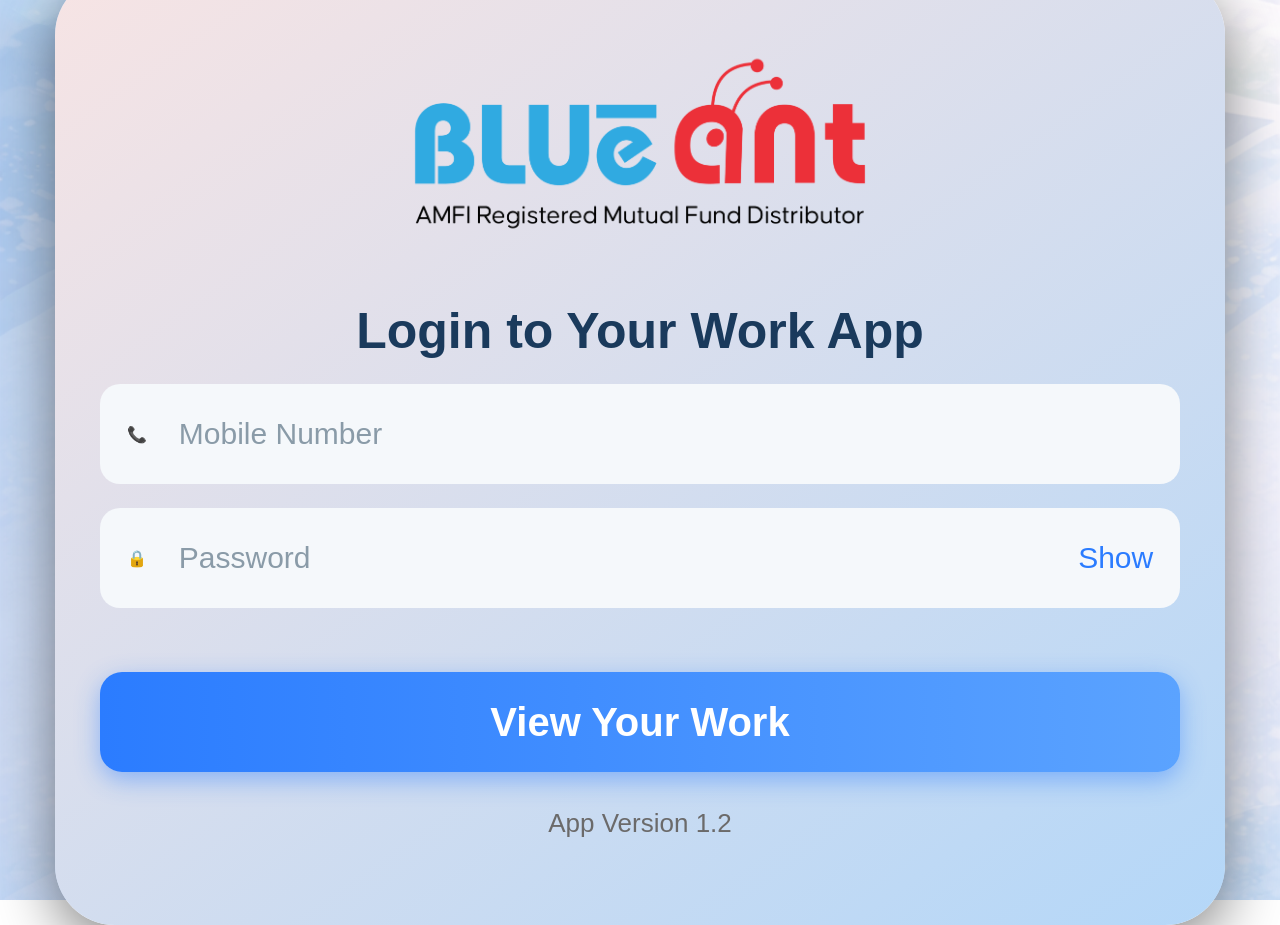
==== index.html @ 454c28f5 "Initial commit" ====
<!DOCTYPE html>
<html lang="en">
  <head>
    <meta charset="UTF-8" />
    <title>Blueant Login</title>
    <link rel="stylesheet" href="login.css" />
    <link rel="manifest" href="manifest.json" />

    <meta name="theme-color" content="#1677ff" />
    <meta name="apple-mobile-web-app-capable" content="yes" />
    <meta
      name="apple-mobile-web-app-status-bar-style"
      content="black-translucent"
    />
  </head>

  <body>
    <div class="phone-frame">
      <div class="login-card">
        <img src="web-logo.png" class="logo" />
        <h2>Login to Your Work App</h2>

        <div class="input-group">
          <span class="icon">📞</span>
          <input type="text" id="mobile" placeholder="Mobile Number" />
        </div>

        <div class="input-group">
          <span class="icon">🔒</span>
          <input type="password" id="password" placeholder="Password" />
          <span class="show" onclick="togglePassword()">Show</span>
        </div>

        <button onclick="login()">View Your Work</button>

        <p class="version">App Version 1.2</p>
      </div>
    </div>

    <!-- SERVICE WORKER -->
    <script>
      if ("serviceWorker" in navigator) {
        navigator.serviceWorker.register("sw.js");
      }
    </script>

    <script src="login.js"></script>
  </body>
</html>
---- login.css ----
* {
  box-sizing: border-box;
  font-family: "Segoe UI", -apple-system, BlinkMacSystemFont, sans-serif;
}
html, body {
  margin: 0;
  padding: 0;
  width: 100%;
  height: 100%; 
}
body {
  display: flex;
  justify-content: center;
  align-items: center;
  overflow: hidden;
}
/* MAIN APP CONTAINER */
.phone-frame {
  width: 100%;
  height: 100vh;
  height: 100svh;
  max-width: 100%;
  background: url("bg.png") no-repeat center/cover;
  padding: 24px;
  display: flex;
  justify-content: center;
  align-items: center;
  position: relative;
}
/* CARD - MATCH REFERENCE EXACTLY */
.login-card {
  width: 100%;
  max-width: 95%;              
  background: linear-gradient(145deg, #f7e4e4, #b4d7f8);
  border-radius: 60px;
  padding: 70px 45px 60px;     
  text-align: center;
  box-shadow: 0 16px 60px rgba(0, 0, 0, 0.50);
  position: relative;
}
/* LOGO - VERY BIG */
.logo {
  width: 100%;                   
  max-width: 500px;
  height: auto;
  margin: 0 auto 50px;         
  display: block;
}
h2 {
  margin: 0 0 20px;
  font-size: 50px;             
  font-weight: 600;
  color: #1a3a5c;
  line-height: 1.3;
}
.subtext {
  font-size: 18px;             
  color: #5a6c7d;
  margin-bottom: 60px;          
  line-height: 1.5;
}
/* INPUT - VERY BIG */
.input-group {
  display: flex;
  align-items: center;
  background: #f5f8fb;
  border: 1px solid transparent;
  border-radius: 20px;          
  padding: 24px 26px;           
  margin-bottom: 24px;        
  transition: all 0.2s ease;
  min-height: 100px;             
}
.input-group:focus-within {
  background: #fff;
  border-color: #2b7cff;
  box-shadow: 0 0 0 4px rgba(43, 124, 255, 0.1);
}
.input-group input {
  border: none;
  background: none;
  flex: 1;
  outline: none;
  font-size: 30px;             
  color: #1a3a5c;
  min-width: 0;
}
.input-group input::placeholder {
  color: #8a9ba8;
}
.icon {
  width: 30px;                  
  height: 30px;
  margin-right: 20px;
  flex-shrink: 0;
  color: #5a6c7d;
  display: flex;
  align-items: center;
}
.show {
  font-size: 30px;           
  color: #2b7cff;
  cursor: pointer;
  white-space: nowrap;
  padding: 12px 16px;
  margin: -12px -16px -12px 16px;
  min-height: 56px;
  display: flex;
  align-items: center;
  font-weight: 500;
  user-select: none;
  -webkit-tap-highlight-color: transparent;
}
.show:active {
  opacity: 0.7;
}
/* BUTTON - VERY BIG */
button {
  width: 100%;
  padding: 26px;              
  background: linear-gradient(90deg, #2b7cff, #5ba3ff);
  border: none;
  border-radius: 22px;        
  color: white;
  font-size: 40px;              
  font-weight: 600;
  cursor: pointer;
  margin-top: 40px;            
  min-height: 100px;             
  box-shadow: 0 8px 24px rgba(43, 124, 255, 0.45);
  transition: all 0.2s ease;
  -webkit-tap-highlight-color: transparent;
}
button:active {
  transform: translateY(1px);
  box-shadow: 0 4px 16px rgba(43, 124, 255, 0.4);
}
/* VERSION */
.version {
  font-size: 26px;              
  color: rgb(107, 106, 106);
  margin-top: 36px;
  font-weight: 400;
}
/* MOBILE OPTIMIZATIONS */
@media (max-width: 480px) {
  .phone-frame {
    padding: 20px;
  } 
  .login-card {
    max-width: 92%;
    padding: 60px 40px 50px;
  }  
  h2 {
    font-size: 28px;
  } 
  .subtext {
    font-size: 16px;
  }
}
@media (max-width: 380px) {
  .login-card {
    padding: 50px 35px 45px;
  }  
  h2 {
    font-size: 26px;
  }  
  .input-group {
    min-height: 75px;
    padding: 22px 24px;
  }  
  button {
    min-height: 78px;
  }
}
/* Landscape mobile */
@media (max-height: 600px) and (orientation: landscape) {
  .phone-frame {
    height: auto;
    min-height: 100vh;
    align-items: flex-start;
    overflow-y: auto;
    padding-top: 30px;
    padding-bottom: 30px;
  }  
  .login-card {
    margin: 20px auto;
    padding: 50px 40px 45px;
  }  
  .logo {
    width: 70%;
    margin-bottom: 35px;
  }  
  .subtext {
    margin-bottom: 40px;
  }  
  button {
    margin-top: 30px;
  }
}
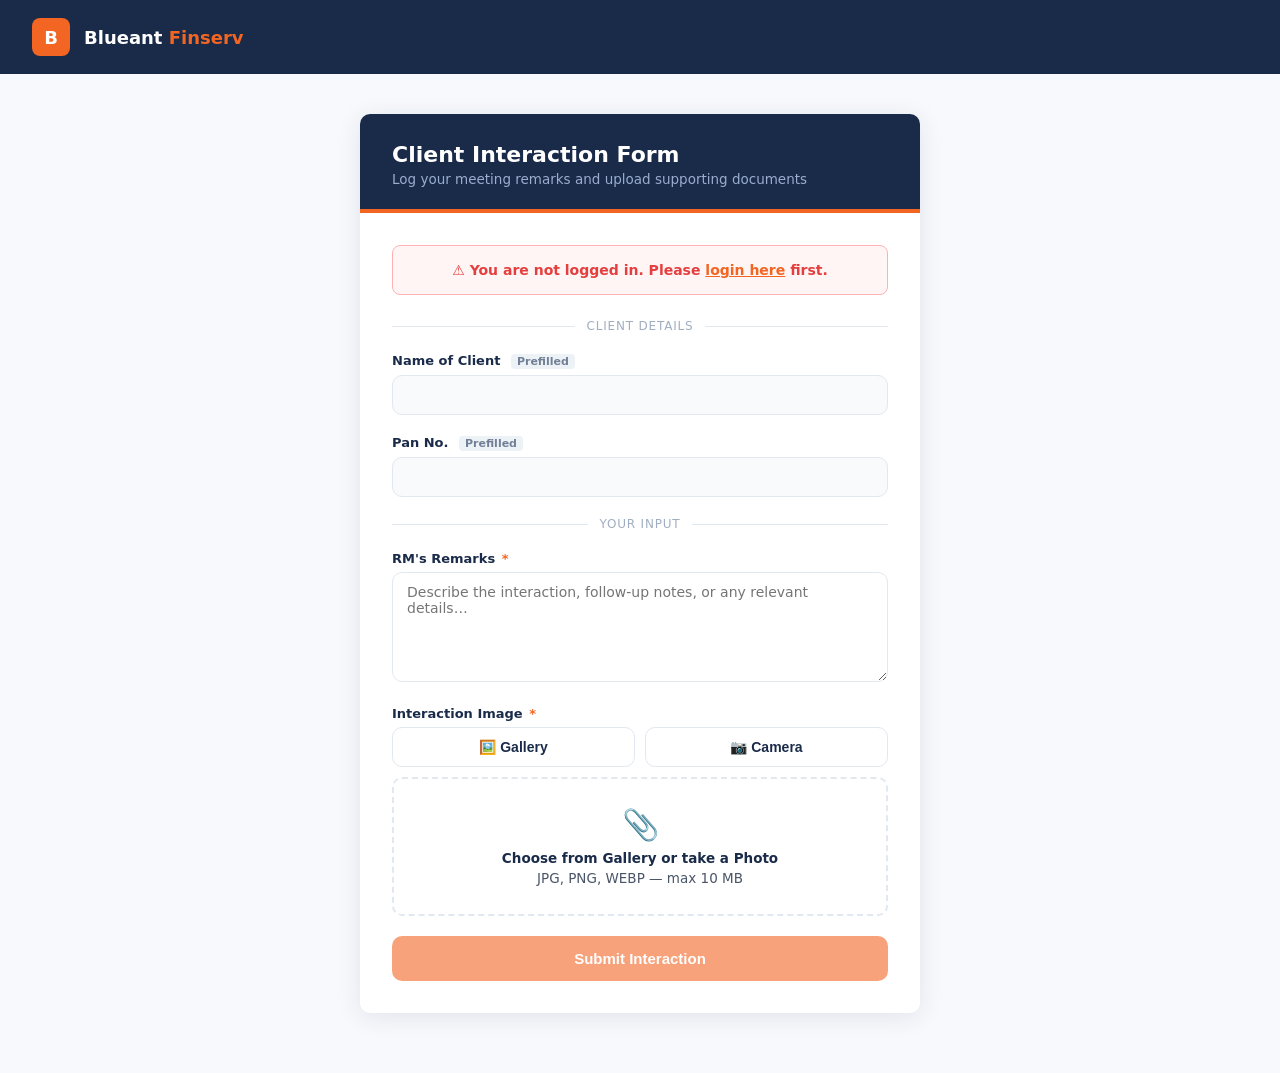
==== commit 17356bef: "Add files via upload" ====
--- a/index.html
+++ b/index.html
@@ -1,49 +1,349 @@
-<!DOCTYPE html>
-<html lang="en">
-  <head>
-    <meta charset="UTF-8" />
-    <title>Blueant Login</title>
-    <link rel="stylesheet" href="login.css" />
-    <link rel="manifest" href="manifest.json" />
-
-    <meta name="theme-color" content="#1677ff" />
-    <meta name="apple-mobile-web-app-capable" content="yes" />
-    <meta
-      name="apple-mobile-web-app-status-bar-style"
-      content="black-translucent"
-    />
-  </head>
-
-  <body>
-    <div class="phone-frame">
-      <div class="login-card">
-        <img src="web-logo.png" class="logo" />
-        <h2>Login to Your Work App</h2>
-
-        <div class="input-group">
-          <span class="icon">📞</span>
-          <input type="text" id="mobile" placeholder="Mobile Number" />
-        </div>
-
-        <div class="input-group">
-          <span class="icon">🔒</span>
-          <input type="password" id="password" placeholder="Password" />
-          <span class="show" onclick="togglePassword()">Show</span>
-        </div>
-
-        <button onclick="login()">View Your Work</button>
-
-        <p class="version">App Version 1.2</p>
-      </div>
-    </div>
-
-    <!-- SERVICE WORKER -->
-    <script>
-      if ("serviceWorker" in navigator) {
-        navigator.serviceWorker.register("sw.js");
-      }
-    </script>
-
-    <script src="login.js"></script>
-  </body>
-</html>
+<!DOCTYPE html>
+<html lang="en">
+<head>
+<meta charset="UTF-8" />
+<meta name="viewport" content="width=device-width, initial-scale=1.0" />
+<title>Blueant Finserv — Client Interaction Form</title>
+<style>
+  :root {
+    --navy:         #1A2B4A;
+    --orange:       #F26522;
+    --orange-light: #FFF0E8;
+    --slate:        #4A5568;
+    --line:         #E2E8F0;
+    --bg:           #F7F9FC;
+    --white:        #FFFFFF;
+    --red:          #E53E3E;
+    --green:        #38A169;
+    --radius:       10px;
+    --shadow:       0 4px 24px rgba(26,43,74,0.10);
+  }
+  * { box-sizing: border-box; margin: 0; padding: 0; }
+  body {
+    background: var(--bg);
+    font-family: 'Segoe UI', system-ui, sans-serif;
+    min-height: 100vh;
+    display: flex; flex-direction: column; align-items: center;
+  }
+
+  header {
+    width: 100%; background: var(--navy);
+    padding: 18px 32px; display: flex; align-items: center; gap: 14px;
+  }
+  .logo-mark {
+    width: 38px; height: 38px; background: var(--orange);
+    border-radius: 8px; display: flex; align-items: center; justify-content: center;
+    font-weight: 800; color: #fff; font-size: 18px;
+  }
+  .brand { color: #fff; font-size: 18px; font-weight: 700; }
+  .brand span { color: var(--orange); }
+
+  .card {
+    background: var(--white); border-radius: var(--radius);
+    box-shadow: var(--shadow); width: 100%; max-width: 560px;
+    margin: 40px 16px 60px; overflow: hidden;
+  }
+  .card-top {
+    background: var(--navy); padding: 28px 32px 22px;
+    border-bottom: 4px solid var(--orange);
+  }
+  .card-top h1 { color: #fff; font-size: 22px; font-weight: 700; }
+  .card-top p  { color: #9AADCC; font-size: 13.5px; margin-top: 4px; }
+  .card-body { padding: 32px; }
+
+  /* Email chip */
+  .email-chip {
+    display: flex; align-items: center; gap: 10px;
+    background: #EEF2FF; border: 1.5px solid #C7D2FE;
+    border-radius: 8px; padding: 10px 14px; margin-bottom: 24px;
+  }
+  .email-chip-dot {
+    width: 10px; height: 10px; border-radius: 50%;
+    background: var(--green); flex-shrink: 0;
+  }
+  .email-chip-text { font-size: 13.5px; color: var(--navy); }
+  .email-chip-text strong { font-weight: 700; }
+  .email-chip-label {
+    font-size: 11.5px; color: #6366F1; font-weight: 600;
+    margin-left: auto; white-space: nowrap;
+  }
+
+  /* Not logged in warning */
+  .not-logged-in {
+    display: none;
+    background: #FFF5F5; border: 1.5px solid #FEB2B2;
+    border-radius: 8px; padding: 16px; text-align: center;
+    color: var(--red); font-size: 14px; font-weight: 600;
+    margin-bottom: 24px;
+  }
+  .not-logged-in a { color: var(--orange); text-decoration: underline; }
+
+  .divider {
+    display: flex; align-items: center; gap: 12px;
+    margin: 4px 0 20px; color: #A0AEC0;
+    font-size: 12px; text-transform: uppercase; letter-spacing: 0.8px;
+  }
+  .divider::before, .divider::after { content:''; flex:1; height:1px; background:var(--line); }
+
+  .field { margin-bottom: 20px; }
+  label { display: block; font-size: 13px; font-weight: 600; color: var(--navy); margin-bottom: 6px; }
+  label .req { color: var(--orange); margin-left: 2px; }
+  .readonly-badge {
+    display: inline-block; background: #EDF2F7; color: #718096;
+    font-size: 11px; font-weight: 600; border-radius: 4px; padding: 1px 6px; margin-left: 6px;
+  }
+
+  input[type="text"], textarea {
+    width: 100%; border: 1.5px solid var(--line);
+    border-radius: var(--radius); padding: 11px 14px;
+    font-size: 14px; color: var(--navy); outline: none;
+    transition: border-color 0.2s; background: var(--white); font-family: inherit;
+  }
+  input[readonly] { background: #F8FAFC; color: var(--slate); cursor: default; }
+  input:focus:not([readonly]), textarea:focus:not([readonly]) {
+    border-color: var(--orange); box-shadow: 0 0 0 3px var(--orange-light);
+  }
+  textarea { resize: vertical; min-height: 110px; }
+
+  .upload-zone {
+    border: 2px dashed var(--line); border-radius: var(--radius);
+    padding: 28px 20px; text-align: center; cursor: pointer;
+    transition: border-color 0.2s, background 0.2s; position: relative;
+  }
+  .upload-zone:hover { border-color: var(--orange); background: var(--orange-light); }
+  .upload-zone.has-file { border-color: var(--green); background: #F0FFF4; }
+  .upload-zone input[type="file"] {
+    position: absolute; inset: 0; opacity: 0; cursor: pointer; width: 100%; height: 100%;
+  }
+  .upload-icon { font-size: 30px; margin-bottom: 8px; }
+  .upload-zone p { font-size: 13.5px; color: var(--slate); }
+  .upload-zone p strong { color: var(--navy); }
+  #file-name { font-size: 12px; color: var(--green); margin-top: 6px; font-weight: 600; display: none; }
+  #preview-img {
+    display: none; max-width: 100%; max-height: 160px; object-fit: contain;
+    border-radius: 8px; margin-top: 12px; border: 1px solid var(--line);
+  }
+
+  .submit-btn {
+    width: 100%; background: var(--orange); color: #fff; border: none;
+    border-radius: var(--radius); padding: 14px; font-size: 15px; font-weight: 700;
+    cursor: pointer; transition: background 0.2s, transform 0.1s;
+    margin-top: 8px; display: flex; align-items: center; justify-content: center; gap: 8px;
+  }
+  .submit-btn:hover:not(:disabled) { background: #d9551a; }
+  .submit-btn:active:not(:disabled) { transform: scale(0.98); }
+  .submit-btn:disabled { opacity: 0.6; cursor: not-allowed; }
+
+  #toast {
+    position: fixed; bottom: 28px; left: 50%;
+    transform: translateX(-50%) translateY(80px);
+    background: var(--navy); color: #fff;
+    padding: 14px 24px; border-radius: 999px; font-size: 14px; font-weight: 600;
+    box-shadow: 0 8px 30px rgba(0,0,0,0.18);
+    transition: transform 0.35s cubic-bezier(.34,1.56,.64,1), opacity 0.3s;
+    opacity: 0; pointer-events: none;
+  }
+  #toast.show { transform: translateX(-50%) translateY(0); opacity: 1; }
+  #toast.success { background: var(--green); }
+  #toast.error   { background: var(--red); }
+
+  .spinner {
+    width: 18px; height: 18px; border: 2.5px solid rgba(255,255,255,0.4);
+    border-top-color: #fff; border-radius: 50%;
+    animation: spin 0.7s linear infinite;
+  }
+  @keyframes spin { to { transform: rotate(360deg); } }
+
+  @media (max-width: 600px) {
+    .card-body { padding: 24px 20px; }
+    .card-top  { padding: 22px 20px 18px; }
+  }
+</style>
+</head>
+<body>
+
+<header>
+  <div class="logo-mark">B</div>
+  <div class="brand">Blueant <span>Finserv</span></div>
+</header>
+
+<div class="card">
+  <div class="card-top">
+    <h1>Client Interaction Form</h1>
+    <p>Log your meeting remarks and upload supporting documents</p>
+  </div>
+
+  <div class="card-body">
+
+    <!-- Email chip — shown when logged in -->
+    <div class="email-chip" id="email-chip" style="display:none;">
+      <div class="email-chip-dot"></div>
+      <div class="email-chip-text">
+        Submitting as <strong id="chip-email"></strong>
+      </div>
+      <div class="email-chip-label">Auto-detected</div>
+    </div>
+
+    <!-- Warning if not logged in -->
+    <div class="not-logged-in" id="not-logged-in">
+      ⚠️ You are not logged in. Please <a href="index.html">login here</a> first.
+    </div>
+
+    <div class="divider">Client Details</div>
+
+    <div class="field">
+      <label>Name of Client <span class="readonly-badge">Prefilled</span></label>
+      <input type="text" id="field-name" readonly />
+    </div>
+
+    <div class="field">
+      <label>Pan No. <span class="readonly-badge">Prefilled</span></label>
+      <input type="text" id="field-pan" readonly />
+    </div>
+
+    <div class="divider">Your Input</div>
+
+    <div class="field">
+      <label for="field-remarks">RM's Remarks <span class="req">*</span></label>
+      <textarea id="field-remarks" placeholder="Describe the interaction, follow-up notes, or any relevant details…"></textarea>
+    </div>
+
+    <div class="field">
+      <label>Interaction Image <span class="req">*</span></label>
+      <div style="display:flex;gap:10px;margin-bottom:10px;">
+        <button type="button" onclick="document.getElementById('field-image-gallery').click()" style="flex:1;padding:11px;border:1.5px solid var(--line);border-radius:var(--radius);background:var(--white);color:var(--navy);font-size:14px;font-weight:600;cursor:pointer;display:flex;align-items:center;justify-content:center;gap:8px;">🖼️ Gallery</button>
+        <button type="button" onclick="document.getElementById('field-image-camera').click()" style="flex:1;padding:11px;border:1.5px solid var(--line);border-radius:var(--radius);background:var(--white);color:var(--navy);font-size:14px;font-weight:600;cursor:pointer;display:flex;align-items:center;justify-content:center;gap:8px;">📷 Camera</button>
+      </div>
+      <input type="file" id="field-image-gallery" accept="image/*" style="display:none;" />
+      <input type="file" id="field-image-camera" accept="image/*" capture="environment" style="display:none;" />
+      <div class="upload-zone" id="upload-zone" style="pointer-events:none;">
+        <div class="upload-icon">📎</div>
+        <p><strong>Choose from Gallery or take a Photo</strong></p>
+        <p style="margin-top:4px;">JPG, PNG, WEBP — max 10 MB</p>
+        <div id="file-name"></div>
+      </div>
+      <img id="preview-img" alt="Preview" />
+    </div>
+
+    <button class="submit-btn" id="submit-btn" onclick="submitForm()">
+      Submit Interaction
+    </button>
+
+  </div>
+</div>
+
+<div id="toast"></div>
+
+<script>
+// ── CONFIG ─────────────────────────────────────────────────
+const GAS_URL = "https://script.google.com/macros/s/YOUR_DEPLOYMENT_ID/exec";
+// ──────────────────────────────────────────────────────────
+
+let userEmail = "";
+
+// ── On load: read from localStorage (set during login) ────
+window.onload = () => {
+  // Read URL params — name & pan prefilled from sheet link
+  const params = new URLSearchParams(window.location.search);
+  document.getElementById("field-name").value = params.get("name") || "";
+  document.getElementById("field-pan").value  = params.get("pan")  || "";
+
+  // Read email from localStorage (saved at login)
+  userEmail = localStorage.getItem("userEmail") || "";
+
+  if (userEmail) {
+    document.getElementById("chip-email").textContent = userEmail;
+    document.getElementById("email-chip").style.display = "flex";
+    document.getElementById("not-logged-in").style.display = "none";
+    document.getElementById("submit-btn").disabled = false;
+  } else {
+    document.getElementById("email-chip").style.display = "none";
+    document.getElementById("not-logged-in").style.display = "block";
+    document.getElementById("submit-btn").disabled = true;
+  }
+};
+
+// ── Image preview ─────────────────────────────────────────
+function handleImageSelect(file) {
+  if (!file) return;
+  document.getElementById("upload-zone").classList.add("has-file");
+  const nameEl = document.getElementById("file-name");
+  nameEl.textContent = "✓ " + file.name;
+  nameEl.style.display = "block";
+  const reader = new FileReader();
+  reader.onload = e => {
+    const img = document.getElementById("preview-img");
+    img.src = e.target.result;
+    img.style.display = "block";
+  };
+  reader.readAsDataURL(file);
+}
+document.getElementById("field-image-gallery").addEventListener("change", function() { handleImageSelect(this.files[0]); });
+document.getElementById("field-image-camera").addEventListener("change",  function() { handleImageSelect(this.files[0]); });
+
+// ── Submit ────────────────────────────────────────────────
+async function submitForm() {
+  const name    = document.getElementById("field-name").value.trim();
+  const pan     = document.getElementById("field-pan").value.trim();
+  const remarks = document.getElementById("field-remarks").value.trim();
+  const imageInput = document.getElementById("field-image-gallery").files.length ? document.getElementById("field-image-gallery") : document.getElementById("field-image-camera");
+
+  if (!remarks)                 { showToast("Please enter RM's Remarks.", "error"); return; }
+  if (!imageInput.files.length) { showToast("Please attach an image.", "error"); return; }
+  if (!userEmail)               { showToast("Not logged in. Please login first.", "error"); return; }
+
+  const btn = document.getElementById("submit-btn");
+  btn.disabled = true;
+  btn.innerHTML = '<div class="spinner"></div> Submitting…';
+
+  try {
+    const file = imageInput.files[0];
+    const { base64, mime } = await readFileBase64(file);
+
+    const res = await fetch(GAS_URL, {
+      method: "POST",
+      body: JSON.stringify({ email: userEmail, name, pan, remarks, imageBase64: base64, imageMime: mime, imageName: file.name }),
+    });
+
+    const data = await res.json();
+
+    if (data.success) {
+      showToast("✓ Submitted successfully!", "success");
+      document.getElementById("field-remarks").value = "";
+      document.getElementById("field-image").value = "";
+      document.getElementById("upload-zone").classList.remove("has-file");
+      document.getElementById("file-name").style.display = "none";
+      document.getElementById("preview-img").style.display = "none";
+    } else {
+      showToast("Error: " + (data.error || "Unknown error"), "error");
+    }
+  } catch (err) {
+    showToast("Network error. Please try again.", "error");
+  } finally {
+    btn.disabled = false;
+    btn.textContent = "Submit Interaction";
+  }
+}
+
+function readFileBase64(file) {
+  return new Promise((resolve, reject) => {
+    const reader = new FileReader();
+    reader.onload = e => {
+      const [header, base64] = e.target.result.split(",");
+      const mime = header.match(/:(.*?);/)[1];
+      resolve({ base64, mime });
+    };
+    reader.onerror = reject;
+    reader.readAsDataURL(file);
+  });
+}
+
+function showToast(msg, type = "info") {
+  const el = document.getElementById("toast");
+  el.textContent = msg;
+  el.className = "show " + type;
+  setTimeout(() => { el.className = ""; }, 3500);
+}
+</script>
+</body>
+</html>
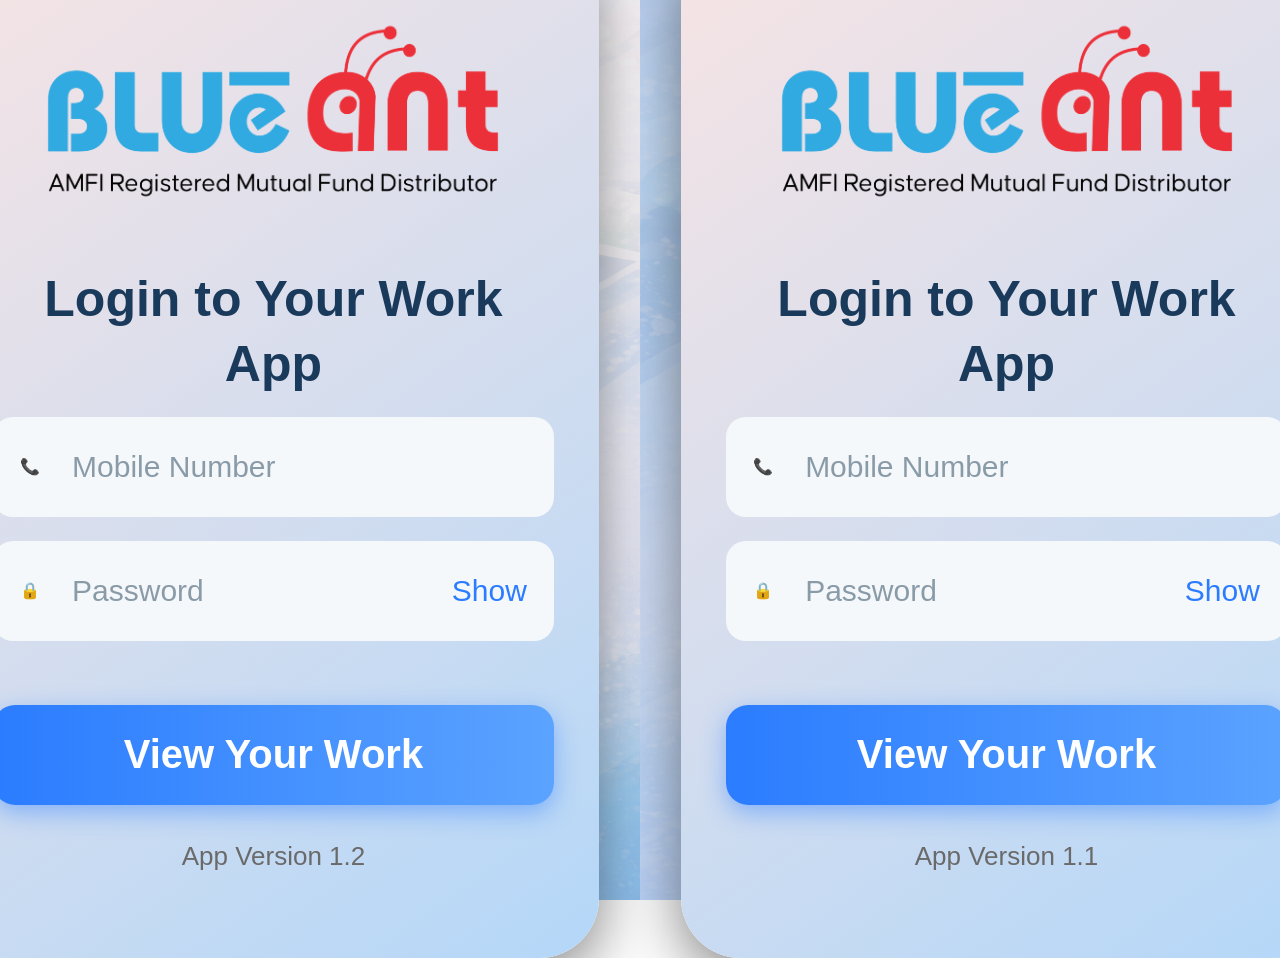
==== commit 0b5fd981: "Refactor index.html for login page and styles" ====
--- a/index.html
+++ b/index.html
@@ -1,349 +1,98 @@
 <!DOCTYPE html>
 <html lang="en">
-<head>
-<meta charset="UTF-8" />
-<meta name="viewport" content="width=device-width, initial-scale=1.0" />
-<title>Blueant Finserv — Client Interaction Form</title>
-<style>
-  :root {
-    --navy:         #1A2B4A;
-    --orange:       #F26522;
-    --orange-light: #FFF0E8;
-    --slate:        #4A5568;
-    --line:         #E2E8F0;
-    --bg:           #F7F9FC;
-    --white:        #FFFFFF;
-    --red:          #E53E3E;
-    --green:        #38A169;
-    --radius:       10px;
-    --shadow:       0 4px 24px rgba(26,43,74,0.10);
-  }
-  * { box-sizing: border-box; margin: 0; padding: 0; }
-  body {
-    background: var(--bg);
-    font-family: 'Segoe UI', system-ui, sans-serif;
-    min-height: 100vh;
-    display: flex; flex-direction: column; align-items: center;
-  }
+  <head>
+    <meta charset="UTF-8" />
+    <title>Blueant Login</title>
+    <link rel="stylesheet" href="login.css" />
+    <link rel="manifest" href="manifest.json" />
 
-  header {
-    width: 100%; background: var(--navy);
-    padding: 18px 32px; display: flex; align-items: center; gap: 14px;
-  }
-  .logo-mark {
-    width: 38px; height: 38px; background: var(--orange);
-    border-radius: 8px; display: flex; align-items: center; justify-content: center;
-    font-weight: 800; color: #fff; font-size: 18px;
-  }
-  .brand { color: #fff; font-size: 18px; font-weight: 700; }
-  .brand span { color: var(--orange); }
+    <meta name="theme-color" content="#1677ff" />
+    <meta name="apple-mobile-web-app-capable" content="yes" />
+    <meta
+      name="apple-mobile-web-app-status-bar-style"
+      content="black-translucent"
+    />
+  </head>
 
-  .card {
-    background: var(--white); border-radius: var(--radius);
-    box-shadow: var(--shadow); width: 100%; max-width: 560px;
-    margin: 40px 16px 60px; overflow: hidden;
-  }
-  .card-top {
-    background: var(--navy); padding: 28px 32px 22px;
-    border-bottom: 4px solid var(--orange);
-  }
-  .card-top h1 { color: #fff; font-size: 22px; font-weight: 700; }
-  .card-top p  { color: #9AADCC; font-size: 13.5px; margin-top: 4px; }
-  .card-body { padding: 32px; }
+  <body>
+    <div class="phone-frame">
+      <div class="login-card">
+        <img src="web-logo.png" class="logo" />
+        <h2>Login to Your Work App</h2>
 
-  /* Email chip */
-  .email-chip {
-    display: flex; align-items: center; gap: 10px;
-    background: #EEF2FF; border: 1.5px solid #C7D2FE;
-    border-radius: 8px; padding: 10px 14px; margin-bottom: 24px;
-  }
-  .email-chip-dot {
-    width: 10px; height: 10px; border-radius: 50%;
-    background: var(--green); flex-shrink: 0;
-  }
-  .email-chip-text { font-size: 13.5px; color: var(--navy); }
-  .email-chip-text strong { font-weight: 700; }
-  .email-chip-label {
-    font-size: 11.5px; color: #6366F1; font-weight: 600;
-    margin-left: auto; white-space: nowrap;
-  }
+        <div class="input-group">
+          <span class="icon">📞</span>
+          <input type="text" id="mobile" placeholder="Mobile Number" />
+        </div>
 
-  /* Not logged in warning */
-  .not-logged-in {
-    display: none;
-    background: #FFF5F5; border: 1.5px solid #FEB2B2;
-    border-radius: 8px; padding: 16px; text-align: center;
-    color: var(--red); font-size: 14px; font-weight: 600;
-    margin-bottom: 24px;
-  }
-  .not-logged-in a { color: var(--orange); text-decoration: underline; }
+        <div class="input-group">
+          <span class="icon">🔒</span>
+          <input type="password" id="password" placeholder="Password" />
+          <span class="show" onclick="togglePassword()">Show</span>
+        </div>
 
-  .divider {
-    display: flex; align-items: center; gap: 12px;
-    margin: 4px 0 20px; color: #A0AEC0;
-    font-size: 12px; text-transform: uppercase; letter-spacing: 0.8px;
-  }
-  .divider::before, .divider::after { content:''; flex:1; height:1px; background:var(--line); }
+        <button onclick="login()">View Your Work</button>
 
-  .field { margin-bottom: 20px; }
-  label { display: block; font-size: 13px; font-weight: 600; color: var(--navy); margin-bottom: 6px; }
-  label .req { color: var(--orange); margin-left: 2px; }
-  .readonly-badge {
-    display: inline-block; background: #EDF2F7; color: #718096;
-    font-size: 11px; font-weight: 600; border-radius: 4px; padding: 1px 6px; margin-left: 6px;
-  }
-
-  input[type="text"], textarea {
-    width: 100%; border: 1.5px solid var(--line);
-    border-radius: var(--radius); padding: 11px 14px;
-    font-size: 14px; color: var(--navy); outline: none;
-    transition: border-color 0.2s; background: var(--white); font-family: inherit;
-  }
-  input[readonly] { background: #F8FAFC; color: var(--slate); cursor: default; }
-  input:focus:not([readonly]), textarea:focus:not([readonly]) {
-    border-color: var(--orange); box-shadow: 0 0 0 3px var(--orange-light);
-  }
-  textarea { resize: vertical; min-height: 110px; }
-
-  .upload-zone {
-    border: 2px dashed var(--line); border-radius: var(--radius);
-    padding: 28px 20px; text-align: center; cursor: pointer;
-    transition: border-color 0.2s, background 0.2s; position: relative;
-  }
-  .upload-zone:hover { border-color: var(--orange); background: var(--orange-light); }
-  .upload-zone.has-file { border-color: var(--green); background: #F0FFF4; }
-  .upload-zone input[type="file"] {
-    position: absolute; inset: 0; opacity: 0; cursor: pointer; width: 100%; height: 100%;
-  }
-  .upload-icon { font-size: 30px; margin-bottom: 8px; }
-  .upload-zone p { font-size: 13.5px; color: var(--slate); }
-  .upload-zone p strong { color: var(--navy); }
-  #file-name { font-size: 12px; color: var(--green); margin-top: 6px; font-weight: 600; display: none; }
-  #preview-img {
-    display: none; max-width: 100%; max-height: 160px; object-fit: contain;
-    border-radius: 8px; margin-top: 12px; border: 1px solid var(--line);
-  }
-
-  .submit-btn {
-    width: 100%; background: var(--orange); color: #fff; border: none;
-    border-radius: var(--radius); padding: 14px; font-size: 15px; font-weight: 700;
-    cursor: pointer; transition: background 0.2s, transform 0.1s;
-    margin-top: 8px; display: flex; align-items: center; justify-content: center; gap: 8px;
-  }
-  .submit-btn:hover:not(:disabled) { background: #d9551a; }
-  .submit-btn:active:not(:disabled) { transform: scale(0.98); }
-  .submit-btn:disabled { opacity: 0.6; cursor: not-allowed; }
-
-  #toast {
-    position: fixed; bottom: 28px; left: 50%;
-    transform: translateX(-50%) translateY(80px);
-    background: var(--navy); color: #fff;
-    padding: 14px 24px; border-radius: 999px; font-size: 14px; font-weight: 600;
-    box-shadow: 0 8px 30px rgba(0,0,0,0.18);
-    transition: transform 0.35s cubic-bezier(.34,1.56,.64,1), opacity 0.3s;
-    opacity: 0; pointer-events: none;
-  }
-  #toast.show { transform: translateX(-50%) translateY(0); opacity: 1; }
-  #toast.success { background: var(--green); }
-  #toast.error   { background: var(--red); }
-
-  .spinner {
-    width: 18px; height: 18px; border: 2.5px solid rgba(255,255,255,0.4);
-    border-top-color: #fff; border-radius: 50%;
-    animation: spin 0.7s linear infinite;
-  }
-  @keyframes spin { to { transform: rotate(360deg); } }
-
-  @media (max-width: 600px) {
-    .card-body { padding: 24px 20px; }
-    .card-top  { padding: 22px 20px 18px; }
-  }
-</style>
-</head>
-<body>
-
-<header>
-  <div class="logo-mark">B</div>
-  <div class="brand">Blueant <span>Finserv</span></div>
-</header>
-
-<div class="card">
-  <div class="card-top">
-    <h1>Client Interaction Form</h1>
-    <p>Log your meeting remarks and upload supporting documents</p>
-  </div>
-
-  <div class="card-body">
-
-    <!-- Email chip — shown when logged in -->
-    <div class="email-chip" id="email-chip" style="display:none;">
-      <div class="email-chip-dot"></div>
-      <div class="email-chip-text">
-        Submitting as <strong id="chip-email"></strong>
+        <p class="version">App Version 1.2</p>
       </div>
-      <div class="email-chip-label">Auto-detected</div>
     </div>
 
-    <!-- Warning if not logged in -->
-    <div class="not-logged-in" id="not-logged-in">
-      ⚠️ You are not logged in. Please <a href="index.html">login here</a> first.
+    <!-- SERVICE WORKER -->
+    <script>
+      if ("serviceWorker" in navigator) {
+        navigator.serviceWorker.register("sw.js");
+      }
+    </script>
+
+    <script src="login.js"></script>
+  </body>
+</html>
+<!DOCTYPE html>
+<html lang="en">
+  <head>
+    <meta charset="UTF-8" />
+    <title>Blueant Login</title>
+    <link rel="stylesheet" href="login.css" />
+    <link rel="manifest" href="manifest.json" />
+
+    <meta name="theme-color" content="#1677ff" />
+    <meta name="apple-mobile-web-app-capable" content="yes" />
+    <meta
+      name="apple-mobile-web-app-status-bar-style"
+      content="black-translucent"
+    />
+  </head>
+
+  <body>
+    <div class="phone-frame">
+      <div class="login-card">
+        <img src="web-logo.png" class="logo" />
+        <h2>Login to Your Work App</h2>
+
+        <div class="input-group">
+          <span class="icon">📞</span>
+          <input type="text" id="mobile" placeholder="Mobile Number" />
+        </div>
+
+        <div class="input-group">
+          <span class="icon">🔒</span>
+          <input type="password" id="password" placeholder="Password" />
+          <span class="show" onclick="togglePassword()">Show</span>
+        </div>
+
+        <button onclick="login()">View Your Work</button>
+
+        <p class="version">App Version 1.1</p>
+      </div>
     </div>
 
-    <div class="divider">Client Details</div>
+    <!-- SERVICE WORKER -->
+    <script>
+      if ("serviceWorker" in navigator) {
+        navigator.serviceWorker.register("sw.js");
+      }
+    </script>
 
-    <div class="field">
-      <label>Name of Client <span class="readonly-badge">Prefilled</span></label>
-      <input type="text" id="field-name" readonly />
-    </div>
-
-    <div class="field">
-      <label>Pan No. <span class="readonly-badge">Prefilled</span></label>
-      <input type="text" id="field-pan" readonly />
-    </div>
-
-    <div class="divider">Your Input</div>
-
-    <div class="field">
-      <label for="field-remarks">RM's Remarks <span class="req">*</span></label>
-      <textarea id="field-remarks" placeholder="Describe the interaction, follow-up notes, or any relevant details…"></textarea>
-    </div>
-
-    <div class="field">
-      <label>Interaction Image <span class="req">*</span></label>
-      <div style="display:flex;gap:10px;margin-bottom:10px;">
-        <button type="button" onclick="document.getElementById('field-image-gallery').click()" style="flex:1;padding:11px;border:1.5px solid var(--line);border-radius:var(--radius);background:var(--white);color:var(--navy);font-size:14px;font-weight:600;cursor:pointer;display:flex;align-items:center;justify-content:center;gap:8px;">🖼️ Gallery</button>
-        <button type="button" onclick="document.getElementById('field-image-camera').click()" style="flex:1;padding:11px;border:1.5px solid var(--line);border-radius:var(--radius);background:var(--white);color:var(--navy);font-size:14px;font-weight:600;cursor:pointer;display:flex;align-items:center;justify-content:center;gap:8px;">📷 Camera</button>
-      </div>
-      <input type="file" id="field-image-gallery" accept="image/*" style="display:none;" />
-      <input type="file" id="field-image-camera" accept="image/*" capture="environment" style="display:none;" />
-      <div class="upload-zone" id="upload-zone" style="pointer-events:none;">
-        <div class="upload-icon">📎</div>
-        <p><strong>Choose from Gallery or take a Photo</strong></p>
-        <p style="margin-top:4px;">JPG, PNG, WEBP — max 10 MB</p>
-        <div id="file-name"></div>
-      </div>
-      <img id="preview-img" alt="Preview" />
-    </div>
-
-    <button class="submit-btn" id="submit-btn" onclick="submitForm()">
-      Submit Interaction
-    </button>
-
-  </div>
-</div>
-
-<div id="toast"></div>
-
-<script>
-// ── CONFIG ─────────────────────────────────────────────────
-const GAS_URL = "https://script.google.com/macros/s/YOUR_DEPLOYMENT_ID/exec";
-// ──────────────────────────────────────────────────────────
-
-let userEmail = "";
-
-// ── On load: read from localStorage (set during login) ────
-window.onload = () => {
-  // Read URL params — name & pan prefilled from sheet link
-  const params = new URLSearchParams(window.location.search);
-  document.getElementById("field-name").value = params.get("name") || "";
-  document.getElementById("field-pan").value  = params.get("pan")  || "";
-
-  // Read email from localStorage (saved at login)
-  userEmail = localStorage.getItem("userEmail") || "";
-
-  if (userEmail) {
-    document.getElementById("chip-email").textContent = userEmail;
-    document.getElementById("email-chip").style.display = "flex";
-    document.getElementById("not-logged-in").style.display = "none";
-    document.getElementById("submit-btn").disabled = false;
-  } else {
-    document.getElementById("email-chip").style.display = "none";
-    document.getElementById("not-logged-in").style.display = "block";
-    document.getElementById("submit-btn").disabled = true;
-  }
-};
-
-// ── Image preview ─────────────────────────────────────────
-function handleImageSelect(file) {
-  if (!file) return;
-  document.getElementById("upload-zone").classList.add("has-file");
-  const nameEl = document.getElementById("file-name");
-  nameEl.textContent = "✓ " + file.name;
-  nameEl.style.display = "block";
-  const reader = new FileReader();
-  reader.onload = e => {
-    const img = document.getElementById("preview-img");
-    img.src = e.target.result;
-    img.style.display = "block";
-  };
-  reader.readAsDataURL(file);
-}
-document.getElementById("field-image-gallery").addEventListener("change", function() { handleImageSelect(this.files[0]); });
-document.getElementById("field-image-camera").addEventListener("change",  function() { handleImageSelect(this.files[0]); });
-
-// ── Submit ────────────────────────────────────────────────
-async function submitForm() {
-  const name    = document.getElementById("field-name").value.trim();
-  const pan     = document.getElementById("field-pan").value.trim();
-  const remarks = document.getElementById("field-remarks").value.trim();
-  const imageInput = document.getElementById("field-image-gallery").files.length ? document.getElementById("field-image-gallery") : document.getElementById("field-image-camera");
-
-  if (!remarks)                 { showToast("Please enter RM's Remarks.", "error"); return; }
-  if (!imageInput.files.length) { showToast("Please attach an image.", "error"); return; }
-  if (!userEmail)               { showToast("Not logged in. Please login first.", "error"); return; }
-
-  const btn = document.getElementById("submit-btn");
-  btn.disabled = true;
-  btn.innerHTML = '<div class="spinner"></div> Submitting…';
-
-  try {
-    const file = imageInput.files[0];
-    const { base64, mime } = await readFileBase64(file);
-
-    const res = await fetch(GAS_URL, {
-      method: "POST",
-      body: JSON.stringify({ email: userEmail, name, pan, remarks, imageBase64: base64, imageMime: mime, imageName: file.name }),
-    });
-
-    const data = await res.json();
-
-    if (data.success) {
-      showToast("✓ Submitted successfully!", "success");
-      document.getElementById("field-remarks").value = "";
-      document.getElementById("field-image").value = "";
-      document.getElementById("upload-zone").classList.remove("has-file");
-      document.getElementById("file-name").style.display = "none";
-      document.getElementById("preview-img").style.display = "none";
-    } else {
-      showToast("Error: " + (data.error || "Unknown error"), "error");
-    }
-  } catch (err) {
-    showToast("Network error. Please try again.", "error");
-  } finally {
-    btn.disabled = false;
-    btn.textContent = "Submit Interaction";
-  }
-}
-
-function readFileBase64(file) {
-  return new Promise((resolve, reject) => {
-    const reader = new FileReader();
-    reader.onload = e => {
-      const [header, base64] = e.target.result.split(",");
-      const mime = header.match(/:(.*?);/)[1];
-      resolve({ base64, mime });
-    };
-    reader.onerror = reject;
-    reader.readAsDataURL(file);
-  });
-}
-
-function showToast(msg, type = "info") {
-  const el = document.getElementById("toast");
-  el.textContent = msg;
-  el.className = "show " + type;
-  setTimeout(() => { el.className = ""; }, 3500);
-}
-</script>
-</body>
-</html>+    <script src="login.js"></script>
+  </body>
+</html>
--- a/login.css
+++ b/login.css
@@ -0,0 +1,200 @@
+* {
+  box-sizing: border-box;
+  font-family: "Segoe UI", -apple-system, BlinkMacSystemFont, sans-serif;
+}
+html, body {
+  margin: 0;
+  padding: 0;
+  width: 100%;
+  height: 100%; 
+}
+body {
+  display: flex;
+  justify-content: center;
+  align-items: center;
+  overflow: hidden;
+}
+/* MAIN APP CONTAINER */
+.phone-frame {
+  width: 100%;
+  height: 100vh;
+  height: 100svh;
+  max-width: 100%;
+  background: url("bg.png") no-repeat center/cover;
+  padding: 24px;
+  display: flex;
+  justify-content: center;
+  align-items: center;
+  position: relative;
+}
+/* CARD - MATCH REFERENCE EXACTLY */
+.login-card {
+  width: 100%;
+  max-width: 95%;              
+  background: linear-gradient(145deg, #f7e4e4, #b4d7f8);
+  border-radius: 60px;
+  padding: 70px 45px 60px;     
+  text-align: center;
+  box-shadow: 0 16px 60px rgba(0, 0, 0, 0.50);
+  position: relative;
+}
+/* LOGO - VERY BIG */
+.logo {
+  width: 100%;                   
+  max-width: 500px;
+  height: auto;
+  margin: 0 auto 50px;         
+  display: block;
+}
+h2 {
+  margin: 0 0 20px;
+  font-size: 50px;             
+  font-weight: 600;
+  color: #1a3a5c;
+  line-height: 1.3;
+}
+.subtext {
+  font-size: 18px;             
+  color: #5a6c7d;
+  margin-bottom: 60px;          
+  line-height: 1.5;
+}
+/* INPUT - VERY BIG */
+.input-group {
+  display: flex;
+  align-items: center;
+  background: #f5f8fb;
+  border: 1px solid transparent;
+  border-radius: 20px;          
+  padding: 24px 26px;           
+  margin-bottom: 24px;        
+  transition: all 0.2s ease;
+  min-height: 100px;             
+}
+.input-group:focus-within {
+  background: #fff;
+  border-color: #2b7cff;
+  box-shadow: 0 0 0 4px rgba(43, 124, 255, 0.1);
+}
+.input-group input {
+  border: none;
+  background: none;
+  flex: 1;
+  outline: none;
+  font-size: 30px;             
+  color: #1a3a5c;
+  min-width: 0;
+}
+.input-group input::placeholder {
+  color: #8a9ba8;
+}
+.icon {
+  width: 30px;                  
+  height: 30px;
+  margin-right: 20px;
+  flex-shrink: 0;
+  color: #5a6c7d;
+  display: flex;
+  align-items: center;
+}
+.show {
+  font-size: 30px;           
+  color: #2b7cff;
+  cursor: pointer;
+  white-space: nowrap;
+  padding: 12px 16px;
+  margin: -12px -16px -12px 16px;
+  min-height: 56px;
+  display: flex;
+  align-items: center;
+  font-weight: 500;
+  user-select: none;
+  -webkit-tap-highlight-color: transparent;
+}
+.show:active {
+  opacity: 0.7;
+}
+/* BUTTON - VERY BIG */
+button {
+  width: 100%;
+  padding: 26px;              
+  background: linear-gradient(90deg, #2b7cff, #5ba3ff);
+  border: none;
+  border-radius: 22px;        
+  color: white;
+  font-size: 40px;              
+  font-weight: 600;
+  cursor: pointer;
+  margin-top: 40px;            
+  min-height: 100px;             
+  box-shadow: 0 8px 24px rgba(43, 124, 255, 0.45);
+  transition: all 0.2s ease;
+  -webkit-tap-highlight-color: transparent;
+}
+button:active {
+  transform: translateY(1px);
+  box-shadow: 0 4px 16px rgba(43, 124, 255, 0.4);
+}
+/* VERSION */
+.version {
+  font-size: 26px;              
+  color: rgb(107, 106, 106);
+  margin-top: 36px;
+  font-weight: 400;
+}
+/* MOBILE OPTIMIZATIONS */
+@media (max-width: 480px) {
+  .phone-frame {
+    padding: 20px;
+  } 
+  .login-card {
+    max-width: 92%;
+    padding: 60px 40px 50px;
+  }  
+  h2 {
+    font-size: 28px;
+  } 
+  .subtext {
+    font-size: 16px;
+  }
+}
+@media (max-width: 380px) {
+  .login-card {
+    padding: 50px 35px 45px;
+  }  
+  h2 {
+    font-size: 26px;
+  }  
+  .input-group {
+    min-height: 75px;
+    padding: 22px 24px;
+  }  
+  button {
+    min-height: 78px;
+  }
+}
+/* Landscape mobile */
+@media (max-height: 600px) and (orientation: landscape) {
+  .phone-frame {
+    height: auto;
+    min-height: 100vh;
+    align-items: flex-start;
+    overflow-y: auto;
+    padding-top: 30px;
+    padding-bottom: 30px;
+  }  
+  .login-card {
+    margin: 20px auto;
+    padding: 50px 40px 45px;
+  }  
+  .logo {
+    width: 70%;
+    margin-bottom: 35px;
+  }  
+  .subtext {
+    margin-bottom: 40px;
+  }  
+  button {
+    margin-top: 30px;
+  }
+}
--- a/login.css
+++ b/login.css
@@ -0,0 +1,200 @@
+* {
+  box-sizing: border-box;
+  font-family: "Segoe UI", -apple-system, BlinkMacSystemFont, sans-serif;
+}
+html, body {
+  margin: 0;
+  padding: 0;
+  width: 100%;
+  height: 100%; 
+}
+body {
+  display: flex;
+  justify-content: center;
+  align-items: center;
+  overflow: hidden;
+}
+/* MAIN APP CONTAINER */
+.phone-frame {
+  width: 100%;
+  height: 100vh;
+  height: 100svh;
+  max-width: 100%;
+  background: url("bg.png") no-repeat center/cover;
+  padding: 24px;
+  display: flex;
+  justify-content: center;
+  align-items: center;
+  position: relative;
+}
+/* CARD - MATCH REFERENCE EXACTLY */
+.login-card {
+  width: 100%;
+  max-width: 95%;              
+  background: linear-gradient(145deg, #f7e4e4, #b4d7f8);
+  border-radius: 60px;
+  padding: 70px 45px 60px;     
+  text-align: center;
+  box-shadow: 0 16px 60px rgba(0, 0, 0, 0.50);
+  position: relative;
+}
+/* LOGO - VERY BIG */
+.logo {
+  width: 100%;                   
+  max-width: 500px;
+  height: auto;
+  margin: 0 auto 50px;         
+  display: block;
+}
+h2 {
+  margin: 0 0 20px;
+  font-size: 50px;             
+  font-weight: 600;
+  color: #1a3a5c;
+  line-height: 1.3;
+}
+.subtext {
+  font-size: 18px;             
+  color: #5a6c7d;
+  margin-bottom: 60px;          
+  line-height: 1.5;
+}
+/* INPUT - VERY BIG */
+.input-group {
+  display: flex;
+  align-items: center;
+  background: #f5f8fb;
+  border: 1px solid transparent;
+  border-radius: 20px;          
+  padding: 24px 26px;           
+  margin-bottom: 24px;        
+  transition: all 0.2s ease;
+  min-height: 100px;             
+}
+.input-group:focus-within {
+  background: #fff;
+  border-color: #2b7cff;
+  box-shadow: 0 0 0 4px rgba(43, 124, 255, 0.1);
+}
+.input-group input {
+  border: none;
+  background: none;
+  flex: 1;
+  outline: none;
+  font-size: 30px;             
+  color: #1a3a5c;
+  min-width: 0;
+}
+.input-group input::placeholder {
+  color: #8a9ba8;
+}
+.icon {
+  width: 30px;                  
+  height: 30px;
+  margin-right: 20px;
+  flex-shrink: 0;
+  color: #5a6c7d;
+  display: flex;
+  align-items: center;
+}
+.show {
+  font-size: 30px;           
+  color: #2b7cff;
+  cursor: pointer;
+  white-space: nowrap;
+  padding: 12px 16px;
+  margin: -12px -16px -12px 16px;
+  min-height: 56px;
+  display: flex;
+  align-items: center;
+  font-weight: 500;
+  user-select: none;
+  -webkit-tap-highlight-color: transparent;
+}
+.show:active {
+  opacity: 0.7;
+}
+/* BUTTON - VERY BIG */
+button {
+  width: 100%;
+  padding: 26px;              
+  background: linear-gradient(90deg, #2b7cff, #5ba3ff);
+  border: none;
+  border-radius: 22px;        
+  color: white;
+  font-size: 40px;              
+  font-weight: 600;
+  cursor: pointer;
+  margin-top: 40px;            
+  min-height: 100px;             
+  box-shadow: 0 8px 24px rgba(43, 124, 255, 0.45);
+  transition: all 0.2s ease;
+  -webkit-tap-highlight-color: transparent;
+}
+button:active {
+  transform: translateY(1px);
+  box-shadow: 0 4px 16px rgba(43, 124, 255, 0.4);
+}
+/* VERSION */
+.version {
+  font-size: 26px;              
+  color: rgb(107, 106, 106);
+  margin-top: 36px;
+  font-weight: 400;
+}
+/* MOBILE OPTIMIZATIONS */
+@media (max-width: 480px) {
+  .phone-frame {
+    padding: 20px;
+  } 
+  .login-card {
+    max-width: 92%;
+    padding: 60px 40px 50px;
+  }  
+  h2 {
+    font-size: 28px;
+  } 
+  .subtext {
+    font-size: 16px;
+  }
+}
+@media (max-width: 380px) {
+  .login-card {
+    padding: 50px 35px 45px;
+  }  
+  h2 {
+    font-size: 26px;
+  }  
+  .input-group {
+    min-height: 75px;
+    padding: 22px 24px;
+  }  
+  button {
+    min-height: 78px;
+  }
+}
+/* Landscape mobile */
+@media (max-height: 600px) and (orientation: landscape) {
+  .phone-frame {
+    height: auto;
+    min-height: 100vh;
+    align-items: flex-start;
+    overflow-y: auto;
+    padding-top: 30px;
+    padding-bottom: 30px;
+  }  
+  .login-card {
+    margin: 20px auto;
+    padding: 50px 40px 45px;
+  }  
+  .logo {
+    width: 70%;
+    margin-bottom: 35px;
+  }  
+  .subtext {
+    margin-bottom: 40px;
+  }  
+  button {
+    margin-top: 30px;
+  }
+}
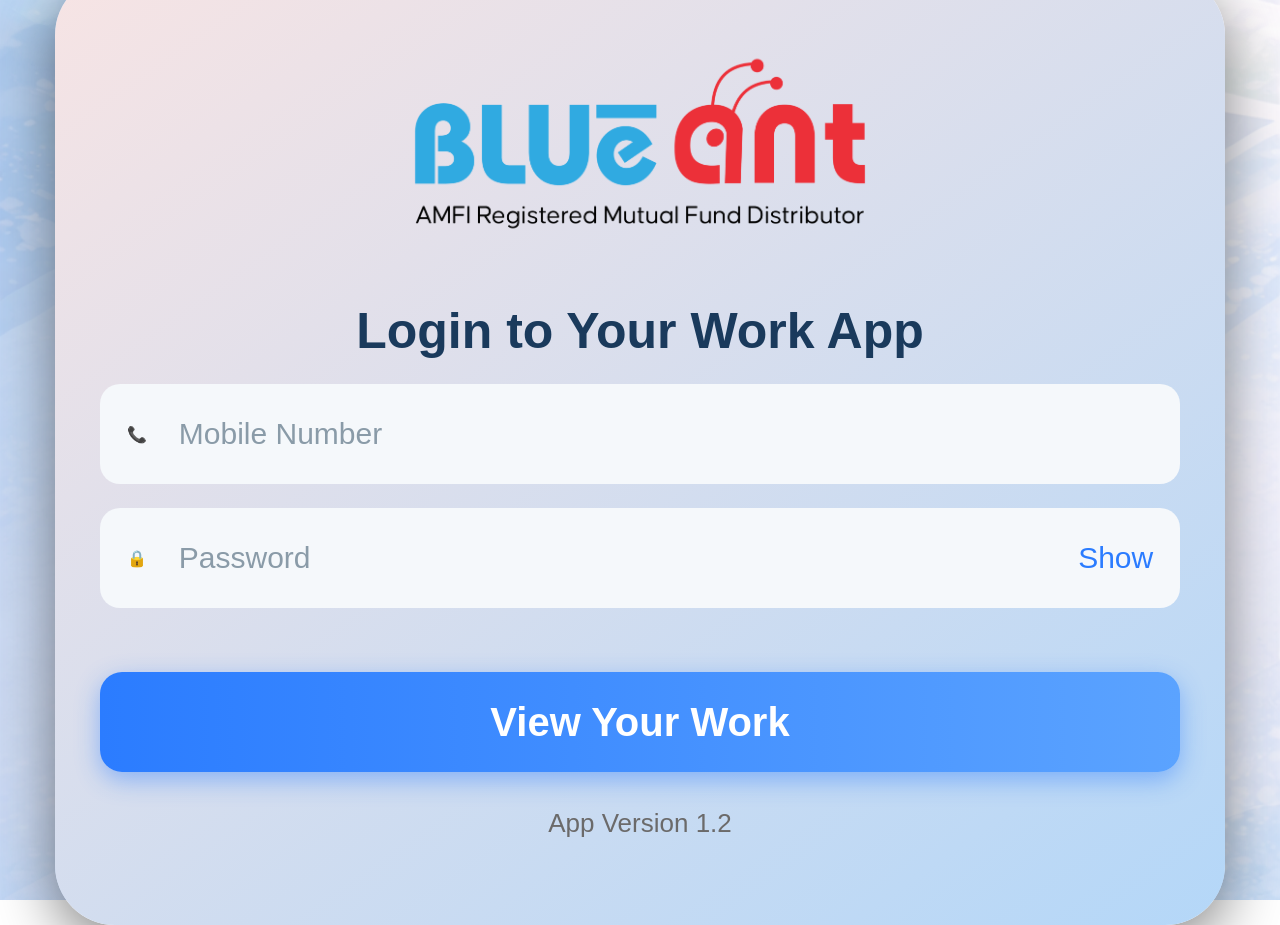
==== commit 2a653329: "Update app version from 1.1 to 1.2" ====
--- a/index.html
+++ b/index.html
@@ -47,52 +47,3 @@
     <script src="login.js"></script>
   </body>
 </html>
-<!DOCTYPE html>
-<html lang="en">
-  <head>
-    <meta charset="UTF-8" />
-    <title>Blueant Login</title>
-    <link rel="stylesheet" href="login.css" />
-    <link rel="manifest" href="manifest.json" />
-
-    <meta name="theme-color" content="#1677ff" />
-    <meta name="apple-mobile-web-app-capable" content="yes" />
-    <meta
-      name="apple-mobile-web-app-status-bar-style"
-      content="black-translucent"
-    />
-  </head>
-
-  <body>
-    <div class="phone-frame">
-      <div class="login-card">
-        <img src="web-logo.png" class="logo" />
-        <h2>Login to Your Work App</h2>
-
-        <div class="input-group">
-          <span class="icon">📞</span>
-          <input type="text" id="mobile" placeholder="Mobile Number" />
-        </div>
-
-        <div class="input-group">
-          <span class="icon">🔒</span>
-          <input type="password" id="password" placeholder="Password" />
-          <span class="show" onclick="togglePassword()">Show</span>
-        </div>
-
-        <button onclick="login()">View Your Work</button>
-
-        <p class="version">App Version 1.1</p>
-      </div>
-    </div>
-
-    <!-- SERVICE WORKER -->
-    <script>
-      if ("serviceWorker" in navigator) {
-        navigator.serviceWorker.register("sw.js");
-      }
-    </script>
-
-    <script src="login.js"></script>
-  </body>
-</html>
